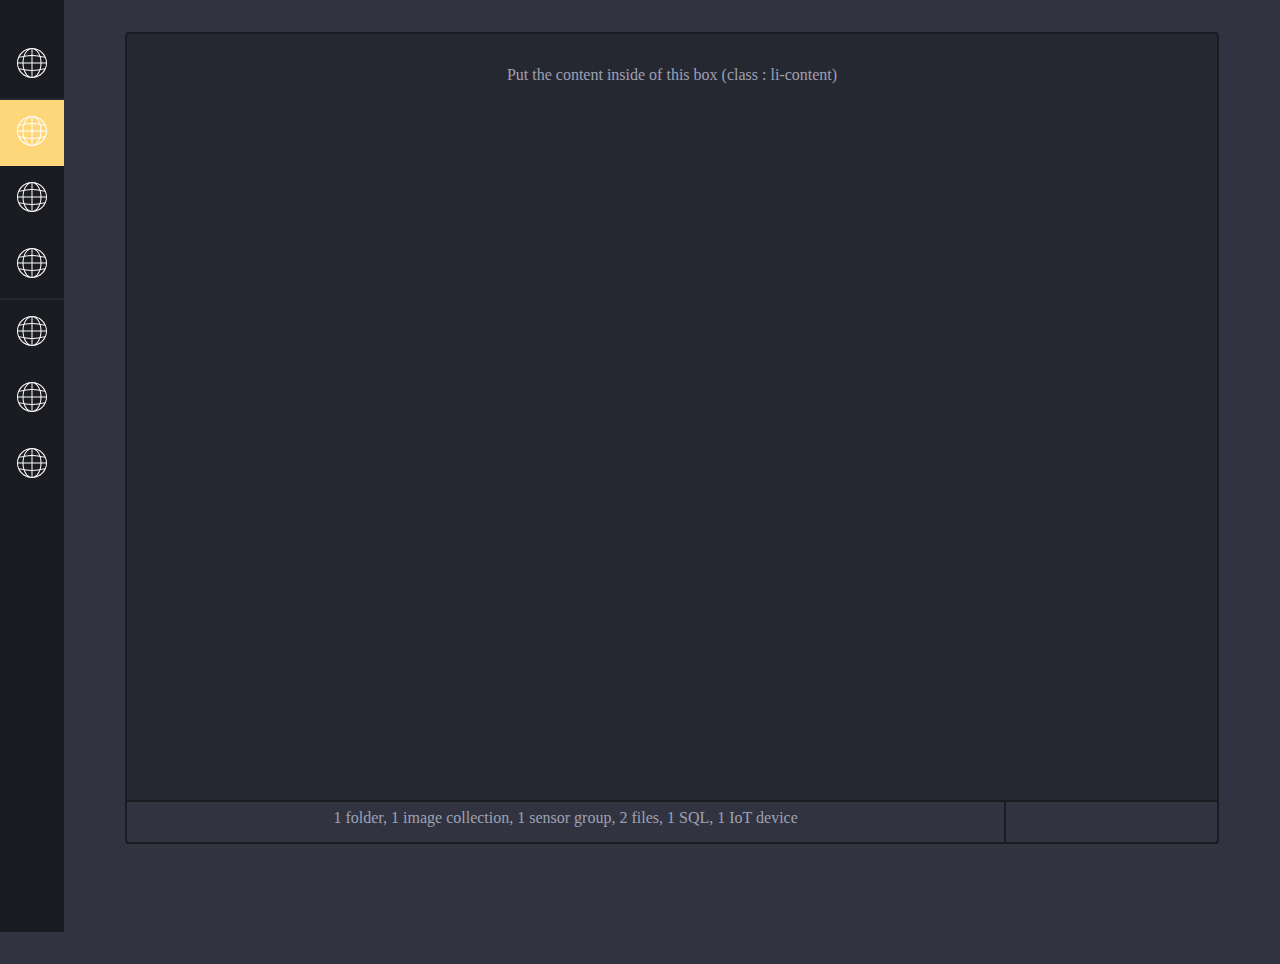
==== index.html @ d531c497 "open index.html" ====
<!DOCTYPE html>
<html>
    <head>
        <title>Page</title>
        <link rel="stylesheet" href="sidebar.css">
        <link rel="stylesheet" href="content.css">
        <link rel="stylesheet" href="index.css">
    </head>

    <body>
        <div class="sidebar" src="sidebar.html">
            <!-- sidebar.html -->
            <div class="ul-sidebar">
                <div class="li-sidebar">
                    <div class="li-nested-sidebar"><img src="icon.svg" alt="Kiwi standing on oval" width="30px" height="30px"></div>
                </div>
                <div class="li-sidebar">
                    <div class="li-nested-sidebar is-selected"><img src="icon.svg" alt="Kiwi standing on oval" width="30px" height="30px"></div>
                    <div class="li-nested-sidebar"><img src="icon.svg" alt="Kiwi standing on oval" width="30px" height="30px"></div>
                    <div class="li-nested-sidebar"><img src="icon.svg" alt="Kiwi standing on oval" width="30px" height="30px"></div>
                </div>
                <div class="li-sidebar">
                    <div class="li-nested-sidebar"><img src="icon.svg" alt="Kiwi standing on oval" width="30px" height="30px"></div>
                    <div class="li-nested-sidebar"><img src="icon.svg" alt="Kiwi standing on oval" width="30px" height="30px"></div>
                    <div class="li-nested-sidebar"><img src="icon.svg" alt="Kiwi standing on oval" width="30px" height="30px"></div>
                </div>
            </div>
            <!-- batas sampai sini -->
        </div>
        <div class="content">
            <!-- content.html -->
            <div class="ul-content">
                <div class="li-content">
                    Put the content inside of this box (class : li-content)
                </div>
                <div class="footer">
                    <div class="footer-left">
                        1 folder, 1 image collection, 1 sensor group, 2 files, 1 SQL, 1 IoT device
                    </div>
                    <div class="footer-right">
                        &nbsp;
                    </div>
                </div>
            </div>
            <!-- batas sampai sini -->
        </div>
    </body>
</html>
---- sidebar.css ----
.ul-sidebar {
    height: 100%;
    width: 4rem;
	position: fixed;
    color: #9ea1b4;
    margin: 0 auto;
    background-color: #1b1c21;
    padding: 2rem 0 0 0 ;
    list-style-type: none;
    text-align: center;
}

.li-sidebar {
    border-bottom: 2px solid #262831;
	outline: 0;
}

.li-sidebar:last-child {
    border-bottom: none;
}

.li-nested-sidebar {
    padding: 1rem 0 1rem 0;
}

.is-selected {
    background-color: #ffd77b;
}
---- content.css ----
.ul-content {
    height: 90%;
    width: 90%;
    color: #9ea1b4;
    list-style-type: none;
    text-align: center;
    margin: 0 auto;
}

.li-content {
    border: 2px solid #1b1c21;
    background-color: #262831;
    border-radius: 4px 4px 0 0;
    perspective: 1px;
    outline: 0;
    height: 95%;
    padding: 2rem;
    box-sizing: border-box;
}

.footer {
    background: #313440;
    height: 5%;
    display: flex;
    border: 2px solid #1b1c21;
    border-radius: 0 0 4px 4px;
    border-top: none;
}

.footer-left {
    border-right: 2px solid #1b1c21;
    padding: 0.7% 0;
    flex-grow: 2;
}

.footer-right {
    padding: 0.7% 0;
    flex-grow: 1;
}
---- index.css ----
body{
    background-color: #313440;
    margin: 0;
    height: 100%;
    overflow: hidden;
}

html {
    height: 100%;
}

.sidebar {
    width: 5%;
    position: fixed;
    height: 100%;
}

.content{
    height: 100%;
    background: #313440;
    padding-top: 2.5%;
    padding-bottom: 2.5%;
    padding-left: 4rem;
}
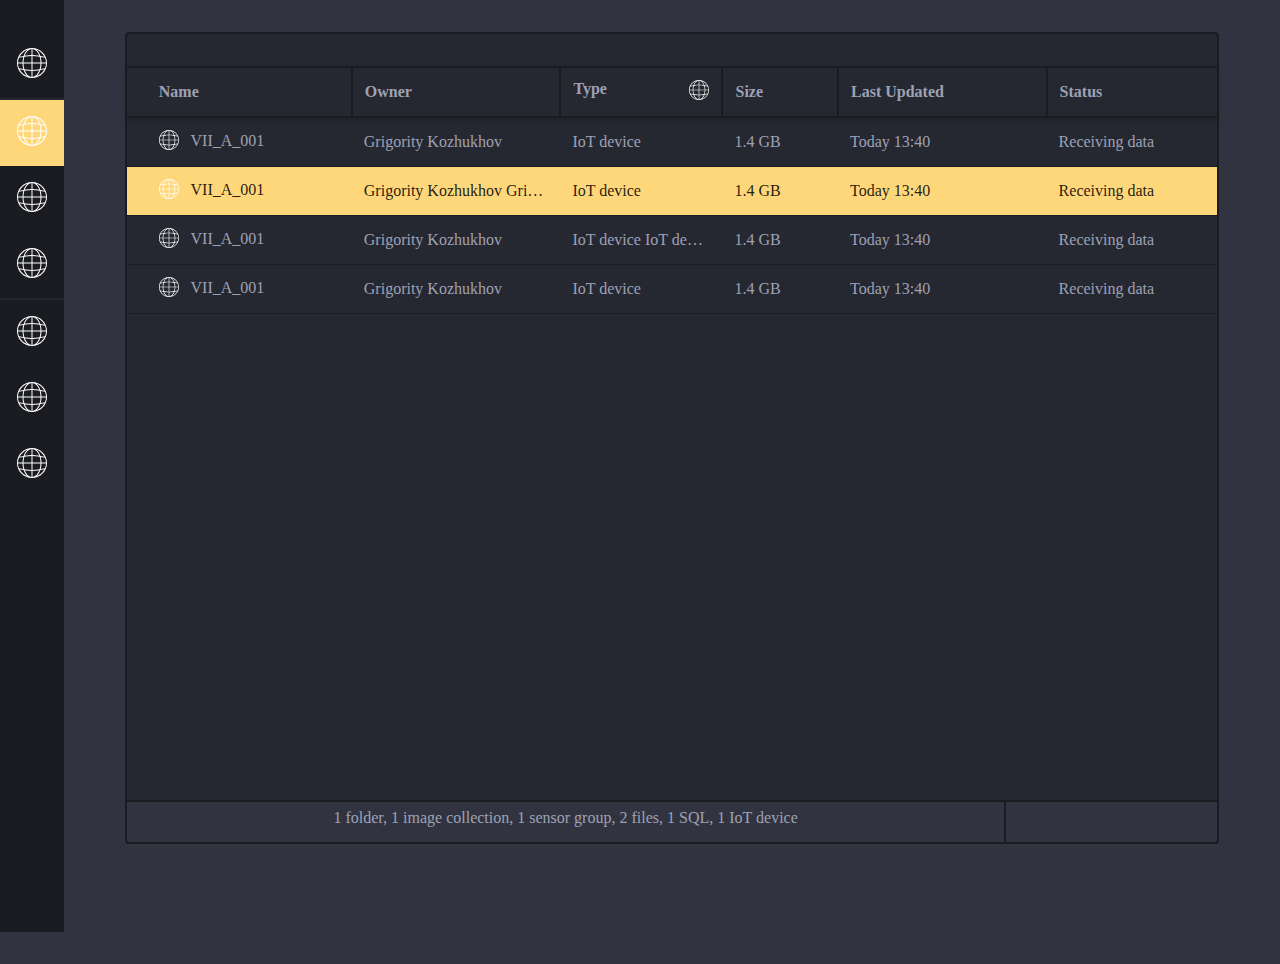
==== commit 555b5bc6: "add table to content" ====
--- a/index.html
+++ b/index.html
@@ -5,6 +5,7 @@
         <link rel="stylesheet" href="sidebar.css">
         <link rel="stylesheet" href="content.css">
         <link rel="stylesheet" href="index.css">
+        <link rel="stylesheet" href="table.css">
     </head>
 
     <body>
@@ -31,7 +32,68 @@
             <!-- content.html -->
             <div class="ul-content">
                 <div class="li-content">
-                    Put the content inside of this box (class : li-content)
+                    <!-- isi content -->
+                    <table class="table-content" cellspacing = "0">
+                        <tr>
+                            <th>Name</th>
+                            <th>Owner</th>
+                            <th class="th-with-icon">
+                                Type
+                                <span class='icon-wrapper th-icon-wrapper'><img src="icon.svg" alt="Kiwi standing on oval" width="20px" height="20px"></span>
+                            </th>
+                            <th>Size</th>
+                            <th>Last Updated</th>
+                            <th>Status</th>
+                        </tr>
+                        <tr>
+                            <td class="td-with-icon">
+                                <span class='icon-wrapper'><img src="icon.svg" alt="Kiwi standing on oval" width="20px" height="20px"></span>
+                                &nbsp;
+                                VII_A_001
+                            </td>
+                            <td>Grigority Kozhukhov</td>
+                            <td>IoT device</td>
+                            <td>1.4 GB</td>
+                            <td>Today 13:40</td>
+                            <td>Receiving data</td>
+                        </tr>
+                        <tr class="is-selected">
+                            <td class="td-with-icon">
+                                    <span class='icon-wrapper'><img src="icon.svg" alt="Kiwi standing on oval" width="20px" height="20px"></span>
+                                    &nbsp;
+                                VII_A_001
+                            </td>
+                            <td>Grigority Kozhukhov Grigority Kozhukhov Grigority Kozhukhov Grigority Kozhukhov </td>
+                            <td>IoT device</td>
+                            <td>1.4 GB</td>
+                            <td>Today 13:40</td>
+                            <td>Receiving data</td>
+                        </tr>
+                        <tr>
+                            <td class="td-with-icon">
+                                    <span class='icon-wrapper'><img src="icon.svg" alt="Kiwi standing on oval" width="20px" height="20px"></span>
+                                    &nbsp;
+                                VII_A_001
+                            </td>
+                            <td>Grigority Kozhukhov</td>
+                            <td>IoT device IoT device IoT device IoT device</td>
+                            <td>1.4 GB</td>
+                            <td>Today 13:40</td>
+                            <td>Receiving data</td>
+                        </tr>
+                        <tr>
+                            <td class="td-with-icon">
+                                    <span class='icon-wrapper'><img src="icon.svg" alt="Kiwi standing on oval" width="20px" height="20px"></span>
+                                    &nbsp;
+                                VII_A_001
+                            </td>
+                            <td>Grigority Kozhukhov</td>
+                            <td>IoT device</td>
+                            <td>1.4 GB</td>
+                            <td>Today 13:40</td>
+                            <td>Receiving data</td>
+                        </tr>
+                    </table>
                 </div>
                 <div class="footer">
                     <div class="footer-left">
--- a/content.css
+++ b/content.css
@@ -3,7 +3,6 @@
     width: 90%;
     color: #9ea1b4;
     list-style-type: none;
-    text-align: center;
     margin: 0 auto;
 }
 
@@ -14,9 +13,10 @@
     perspective: 1px;
     outline: 0;
     height: 95%;
-    padding: 2rem;
+    padding: 2rem 0 2rem 0;
     box-sizing: border-box;
 }
+
 
 .footer {
     background: #313440;
@@ -31,6 +31,7 @@
     border-right: 2px solid #1b1c21;
     padding: 0.7% 0;
     flex-grow: 2;
+    text-align: center;
 }
 
 .footer-right {
--- a/table.css
+++ b/table.css
@@ -0,0 +1,88 @@
+.table-content th{
+    border: 2px solid #1b1c21;
+    text-align: left;
+}
+
+.table-content tr:first-child {
+    box-shadow: 0px 3px 6px 0px rgba(0,0,0,0.16);
+}
+
+.table-content th:first-child {
+    border-left: none;
+}
+
+.table-content th:last-child {
+    border-right: none;
+}
+
+.table-content {
+    width: 100%;
+    background-color: #262831;
+    color: #9ea1b4;
+    border-collapse: collapse;
+    table-layout: fixed;
+}
+
+.table-content th,.table-content td {
+    padding: .75rem;
+}
+
+.table-content tr {
+    border: 1px solid #1b1c21;
+    border-right: none;
+    border-left: none;
+}
+
+.icon-wrapper{
+    display: inline-block;
+    height: 100%;
+    vertical-align: middle;
+}
+
+.arrow{
+    position: relative;
+    margin-left: auto;
+}
+
+.th-icon-wrapper{
+    float: right;
+}
+
+.is-selected {
+    background-color: #ffd77b;
+    color: rgba(0, 0, 0, 0.87);
+}
+
+.table-content td {
+    overflow: hidden;
+    text-overflow: ellipsis;
+    white-space: nowrap;
+    vertical-align: middle;
+}
+
+.table-content td:nth-child(1),.table-content th:nth-child(1)
+{
+    width: 20%;
+    padding-left: 2rem;
+}
+
+.table-content td:nth-child(2),.table-content th:nth-child(2)
+{
+    width: 20%;
+}
+.table-content td:nth-child(3),.table-content th:nth-child(3)
+{
+    width: 15%;
+}
+.table-content td:nth-child(4),.table-content th:nth-child(4)
+{
+    width: 10%;
+}
+.table-content td:nth-child(5),.table-content th:nth-child(5)
+{
+    width: 20%;
+}
+.table-content td:nth-child(6),.table-content th:nth-child(6)
+{
+    width: 16%;
+}